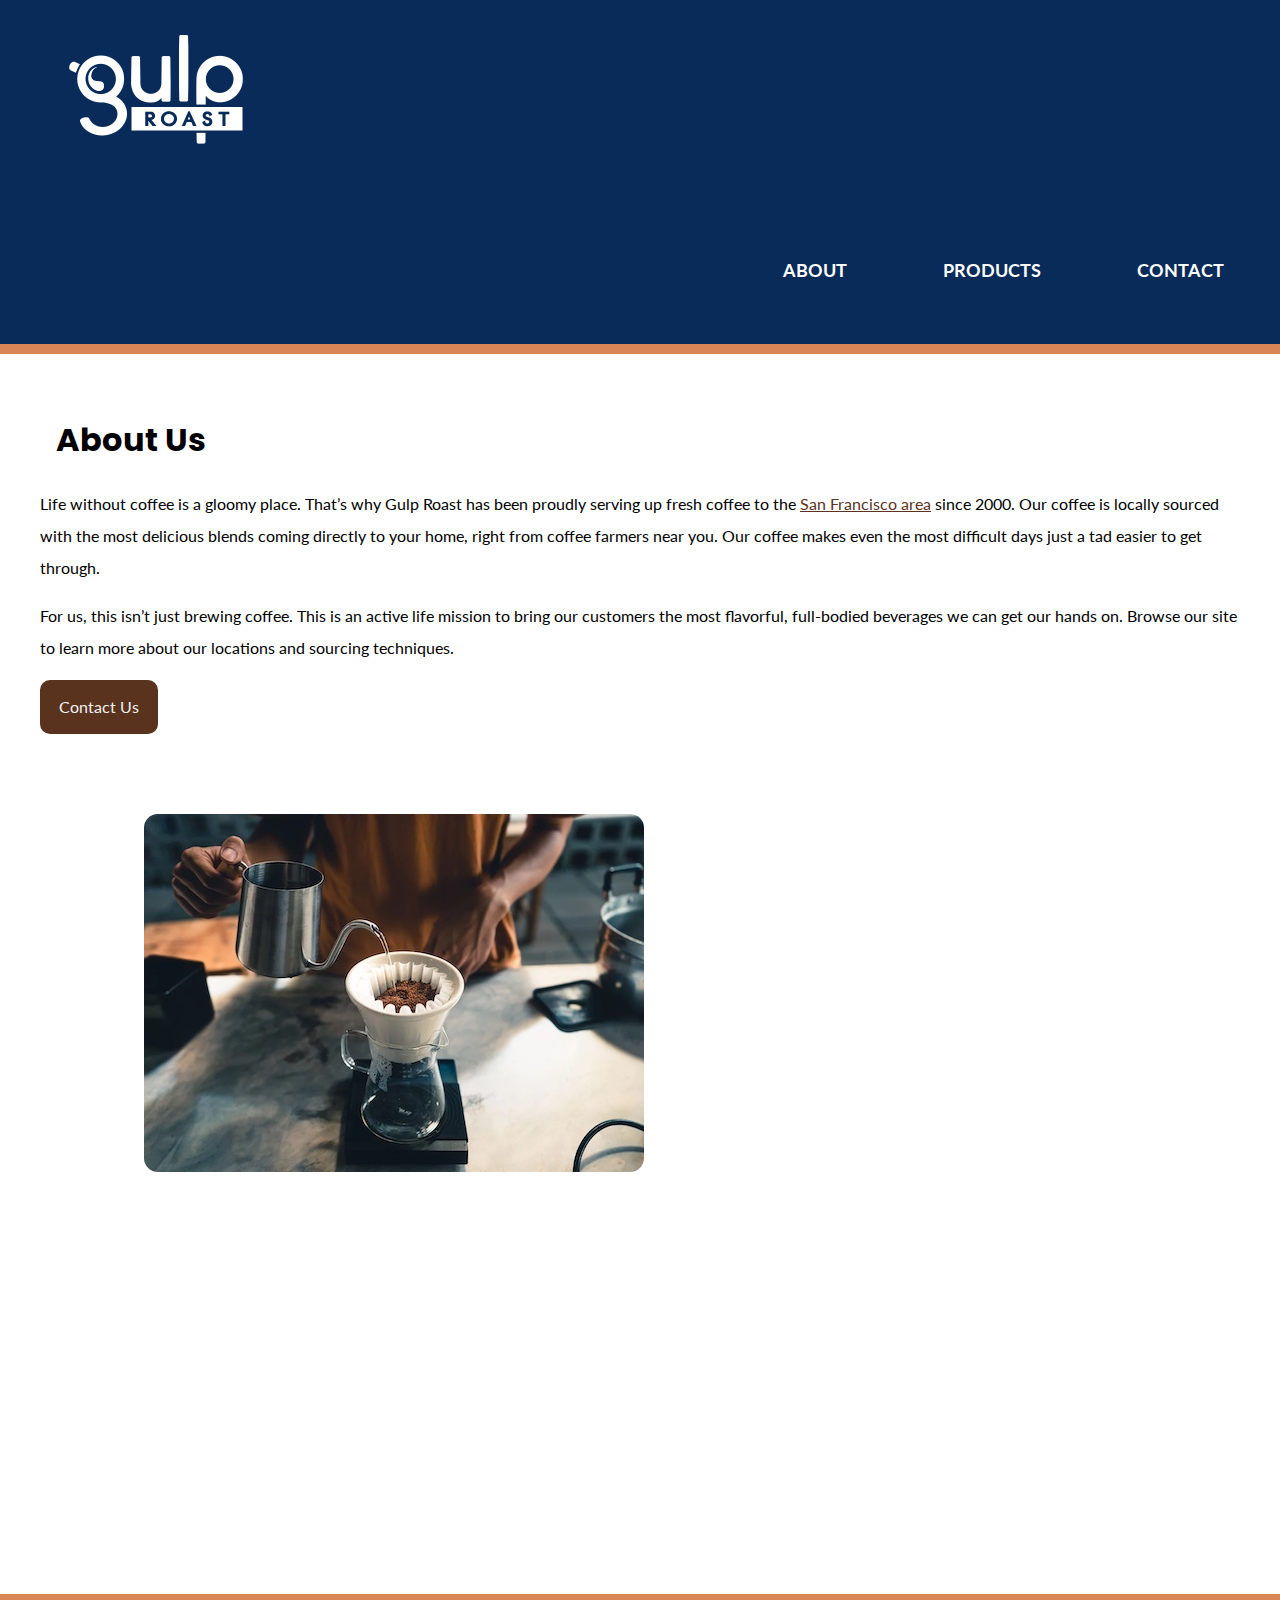
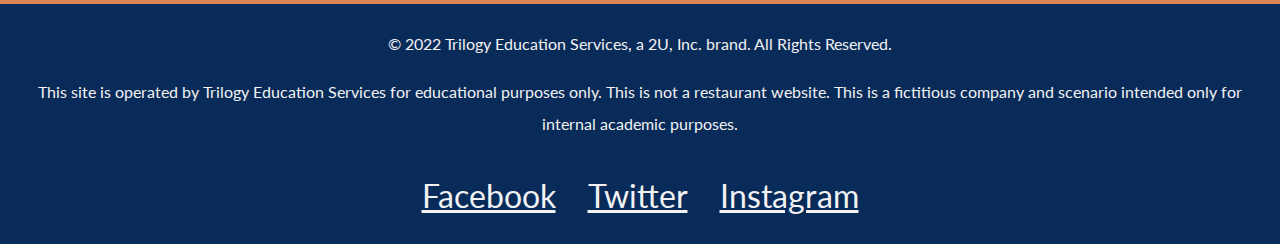
==== index.html @ d429f9fa "gulp coffee" ====
<!DOCTYPE html>
<html lang="en">
<head>
    <meta charset="UTF-8">
    <meta http-equiv="X-UA-Compatible" content="IE=edge">
    <meta name="viewport" content="width=device-width, initial-scale=1.0">
    <link rel="preconnect" href="https://fonts.googleapis.com">
    <link rel="preconnect" href="https://fonts.gstatic.com" crossorigin>
    <link href="https://fonts.googleapis.com/css2?family=Lato&family=Poppins:wght@700&display=swap" rel="stylesheet">
    <link href="https://fonts.googleapis.com/css2?family=Lato&family=Notable&display=swap" rel="stylesheet">
    <link rel="stylesheet" href="https://cdnjs.cloudflare.com/ajax/libs/font-awesome/6.4.0/css/all.min.css" integrity="sha512-iecdLmaskl7CVkqkXNQ/ZH/XLlvWZOJyj7Yy7tcenmpD1ypASozpmT/E0iPtmFIB46ZmdtAc9eNBvH0H/ZpiBw==" crossorigin="anonymous" referrerpolicy="no-referrer" />
    
    <link href="grc_mobile_first_styles.css" rel="stylesheet">

    <title>Gulp Roast Coffee Home Responsive Website</title>
</head>
<body>
  <header>
   <nav>
    <ul>
      <li class="logo"><a href="https://uxuicurriculum.wixsite.com/gulproast"><img src="/images/gulp-logo-light.png" alt="Gulp Roast. Click for home." /></a></li>
      <li><a href="index.html"><span aria-hidden="true" class="fa-solid fa-mug-saucer"></span> About</a></li>
      <li><a href="grc_products.html"><span aria-hidden="true" class="fa-solid fa-fire-flame-curved"></span> Products</a></li>
      <li><a href="grc_contact.html"><span aria-hidden="true" class="fa-solid fa-phone"></span> Contact</a></li>
    </ul>
   </nav>
  </header>
<div class="main-bkgd">
  
  <section class="main">
    <article>
      <h1>About Us</h1>
      <p>Life without coffee is a gloomy place. That’s why Gulp Roast has been proudly serving up fresh coffee to the <a href="https://goo.gl/maps/3rAyszfwSDx8Si2Y9" target="_blank">San Francisco area</a> since 2000. Our coffee is locally sourced with the most delicious blends coming directly to your home, right from coffee farmers near you. Our coffee makes even the most difficult days just a tad easier to get through.</p>

      <p>For us, this isn’t just brewing coffee. This is an active life mission to bring our customers the most flavorful, full-bodied beverages we can get our hands on. Browse our site to learn more about our locations and sourcing techniques.</p>

      <a class="button" href="https://uxuicurriculum.wixsite.com/gulproast">Contact Us</a>
    </article>
    
      <figure>
        <picture>
            <source srcset="/images/gulp-pouring-coffee-horizontal-sm.jpg" media="(max-width: 500px)" >
            <source srcset="/images/gulp-pouring-coffee-vertical.jpg" media="(max-width: 1200px)">
            <source srcset="/images/gulp-pouring-coffee-horizontal.jpg" media="(min-width: 1201px)">
            <img src="/images/gulp-pouring-coffee-horizontal-sm.jpg" alt="Making pour-over coffee at our shop mobile." >
        </picture>
      </figure>
   
  </section>
</div>
<footer>
  <section class="disclaimer">
      <p>© 2022 Trilogy Education Services, a 2U, Inc. brand. All Rights Reserved.</p>

      <p>This site is operated by Trilogy Education Services for educational  purposes only. This is not a restaurant website. This is a fictitious company and scenario intended only for internal academic purposes.
      </p>
  </section>
  <ul>
    <li>
      <a href="https://facebook.com" target="_blank">
        <span aria-hidden="true" class="fa-brands fa-facebook-square"></span>
        <span class="sr-only">Facebook</span>
      </a>
    </li>
    <li>
      <a href="https://twitter.com" target="_blank">
        <span aria-hidden="true" class="fa-brands fa-twitter-square"></span>
        <span class="sr-only">Twitter</span>
      </a>
    </li>
    <li>
      <a href="https://instagram.com" target="_blank">
        <span aria-hidden="true" class="fa-brands fa-instagram-square"></span>
        <span class="sr-only">Instagram</span>
      </a>
    </li>
  </ul>
</footer>
    
</body>
</html>
---- grc_mobile_first_styles.css ----
/* mobile first: 
navbar displays vertically with centered buttons and logo */
/* prevents navbar from hitting the edge of the screen */ 

body {
  background-color: #082B59;
  margin: 0;
  padding: 0;
  font-family: 'Lato', sans-serif;
  line-height: 2;
}
nav {
  margin: 0 1rem;
}
/* remove margin, padding, bullets for all screen sizes */
nav ul {
  margin: 0;
  padding: 0;
  /* list-style-type: none; */
  display: flex;
  flex-flow: column;
  text-align: center;
}

nav li {
  margin: 0 1rem 1rem 1rem;
  font-size: 1.3rem;
}
.logo {
  flex-basis: 100%;
  text-align: center;
  margin-bottom: 1rem;
  margin-top: 1rem;
}
/* max width on the image in pixels */
nav .logo img {
  max-width: 150px;  
}
/* flex basis on the image container, li */
nav .logo {
  flex-basis: 100%;
  justify-content: center;
  text-align: center;
  background-color: #082B59;
}
/* these styles control the button look across all breakpoints */
nav a {
  color: white;
  text-decoration: none;
  display: block;
  padding: 0.5rem 0.5rem;
  text-align: center;
  text-transform: uppercase;
  font-weight: bold;
  font-size: 1.1rem;
  border-radius: 10px;
  margin: 0 0 1rem 0;
}
nav a:hover {
  color: #59331d;
}
nav .logo a {
  background-color: transparent;
}

h1, h2, h3 {
  font-family: 'Poppins', sans-serif;
}
h1 {
  font-size: 2rem;
  margin-bottom: 0;
  margin-left: 1rem;
  text-align: left;
}
/* make images flexible */
/* img {
  max-width: 100%;
} */
a {
  color: #59331d;
}
a:hover {
  text-decoration: none;
}
header {
  border-bottom: 10px solid #d98555;
}

/* establishes a white background */
.main-bkgd {
  background: #ffffff url(https://assets.codepen.io/6306176/gulp-bean-bkgd.jpg) repeat-x bottom;
  padding-bottom: 200px;
}
  /* sits inside of the white background, centered */
.main {
    max-width: 550px;
    margin: 0 auto;
    padding: 1rem;
    display: flex;
    flex-flow: row wrap;
    justify-content: space-between;
}
article {
    flex-basis: auto;
}
figure img {
    max-width: 100%;
    padding: 1rem;
    margin: 2rem;
    border-radius: 30px;
}
.button {
    display: inline-block;
    background-color: #59331D;
    border-radius: 10px;
    padding: 0.5rem 1rem;
    margin: 0;
    color: #f2f2f2;
    text-decoration: none;
    border: 3px solid #59331d;
}
.button:hover {
    background-color: #f2f2f2;
    color: #59331d;
}
footer {
    color: #f2f2f2;
    text-align: center;
    border-top: 10px solid #d98555;
}
footer .disclaimer {
  margin: 1.5rem;
}
footer ul {
    list-style-type: none;
    padding: 0;
    margin: 0;
    display: flex;
    flex-flow: row wrap;
    justify-content: center;
}
footer a {
    color: #f2f2f2;
    font-size: 2rem;
    display: block;
    margin: 0 1rem 1rem 1rem;
}




/* tablet */
@media (min-width: 550px) {
    
/* navbar styling */

nav ul {
    padding: 0;
    margin: 0;
    list-style-type: none;
    display: flex;
    flex-flow: row wrap;
    justify-content: center;
    gap: 1rem; 
  }
  nav li {
    margin: 2rem;
    font-size: 1.3rem;
  }
  /* max width on the image in pixels */
  nav .logo img {
    max-width: 200px;
  }
  nav a {
    color: white;
    text-decoration: none;
    display: block;
    background-color: transparent;
  }
  nav a:hover {
    color: #d98555;
  }
  /* establishes a white background */
  .main-bkgd {
    background: #ffffff url(https://assets.codepen.io/6306176/gulp-bean-bkgd.jpg) repeat-x bottom;
    padding-bottom: 300px;
  }
  /* sits inside of the white background, centered */
  .main {
    max-width: 1200px;
    margin: 0 auto;
    padding: 2rem;
    display: flex;
    flex-flow: row wrap;
    justify-content: space-between;
  }
  figure {
    max-width: 100%;
    padding: 1rem;
    border-radius: 30px;
 }
}



/* desktop */
@media (min-width: 1000px) {
    
  /* desktop first: navbar displays with logo on left and navbar on right */

  nav ul {
    padding: 0;
    margin: 0;
    list-style-type: none;
    display: flex;
    flex-flow: row wrap;
    justify-content: flex-start;
    gap: 1rem;
  }
  /* nav li {
    display: inline;
  } */
  /* nav li a {
    float: left;
  } */
  /* takes all extra space and pushes navbar to the right */
  .logo {
    margin-right: auto;
  }
  nav ul {
    padding: 0;
    margin: 0;
    list-style-type: none;
    justify-content: right;
}
nav .logo a {
     display: flex;
     margin-right: auto;
}
}
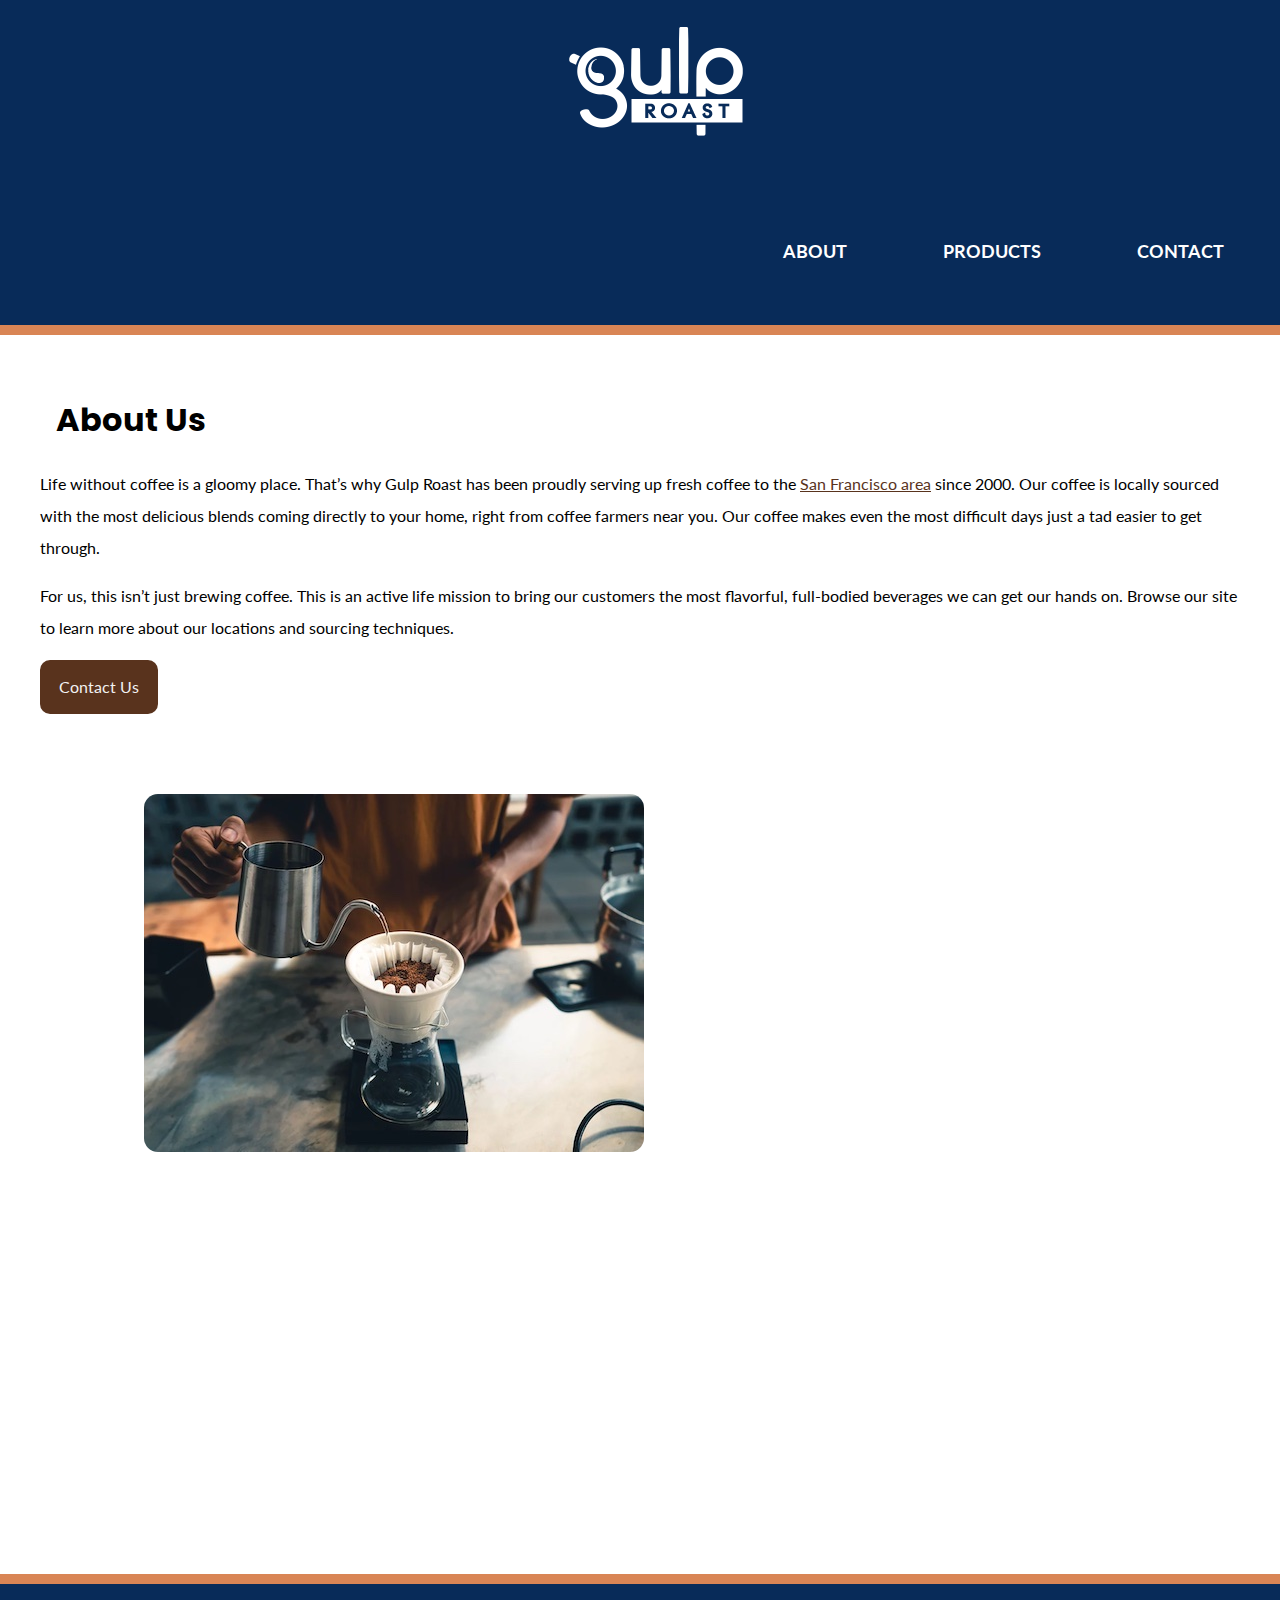
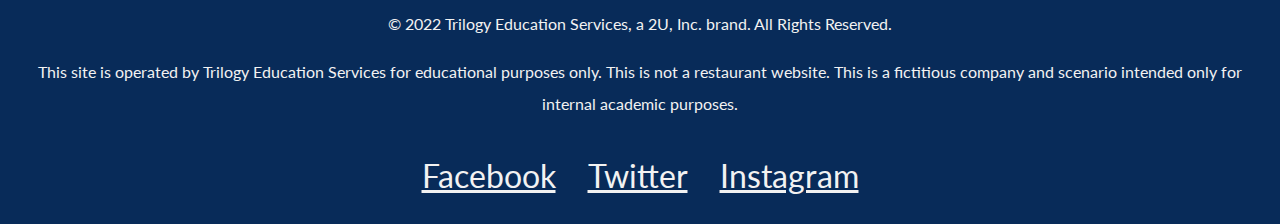
==== commit de470dd1: "edit 11" ====
--- a/index.html
+++ b/index.html
@@ -18,7 +18,7 @@
   <header>
    <nav>
     <ul>
-      <li class="logo"><a href="https://uxuicurriculum.wixsite.com/gulproast"><img src="/images/gulp-logo-light.png" alt="Gulp Roast. Click for home." /></a></li>
+      <li class="logo"><img src="./images/gulp-logo-light.png" alt="Gulp Roast. Click for home." /></li>
       <li><a href="index.html"><span aria-hidden="true" class="fa-solid fa-mug-saucer"></span> About</a></li>
       <li><a href="grc_products.html"><span aria-hidden="true" class="fa-solid fa-fire-flame-curved"></span> Products</a></li>
       <li><a href="grc_contact.html"><span aria-hidden="true" class="fa-solid fa-phone"></span> Contact</a></li>
@@ -39,10 +39,10 @@
     
       <figure>
         <picture>
-            <source srcset="/images/gulp-pouring-coffee-horizontal-sm.jpg" media="(max-width: 500px)" >
-            <source srcset="/images/gulp-pouring-coffee-vertical.jpg" media="(max-width: 1200px)">
-            <source srcset="/images/gulp-pouring-coffee-horizontal.jpg" media="(min-width: 1201px)">
-            <img src="/images/gulp-pouring-coffee-horizontal-sm.jpg" alt="Making pour-over coffee at our shop mobile." >
+            <source srcset="./images/gulp-pouring-coffee-horizontal-sm.jpg" media="(max-width: 500px)" >
+            <source srcset="./images/gulp-pouring-coffee-vertical.jpg" media="(max-width: 1200px)">
+            <source srcset="./images/gulp-pouring-coffee-horizontal.jpg" media="(min-width: 1201px)">
+            <img src="./images/gulp-pouring-coffee-horizontal-sm.jpg" alt="Making pour-over coffee at our shop mobile." >
         </picture>
       </figure>
    
--- a/grc_mobile_first_styles.css
+++ b/grc_mobile_first_styles.css
@@ -16,12 +16,9 @@
 nav ul {
   margin: 0;
   padding: 0;
-  /* list-style-type: none; */
-  display: flex;
-  flex-flow: column;
-  text-align: center;
-}
-
+  list-style-type: none;
+  display: block;
+}
 nav li {
   margin: 0 1rem 1rem 1rem;
   font-size: 1.3rem;
@@ -217,12 +214,6 @@
     justify-content: flex-start;
     gap: 1rem;
   }
-  /* nav li {
-    display: inline;
-  } */
-  /* nav li a {
-    float: left;
-  } */
   /* takes all extra space and pushes navbar to the right */
   .logo {
     margin-right: auto;
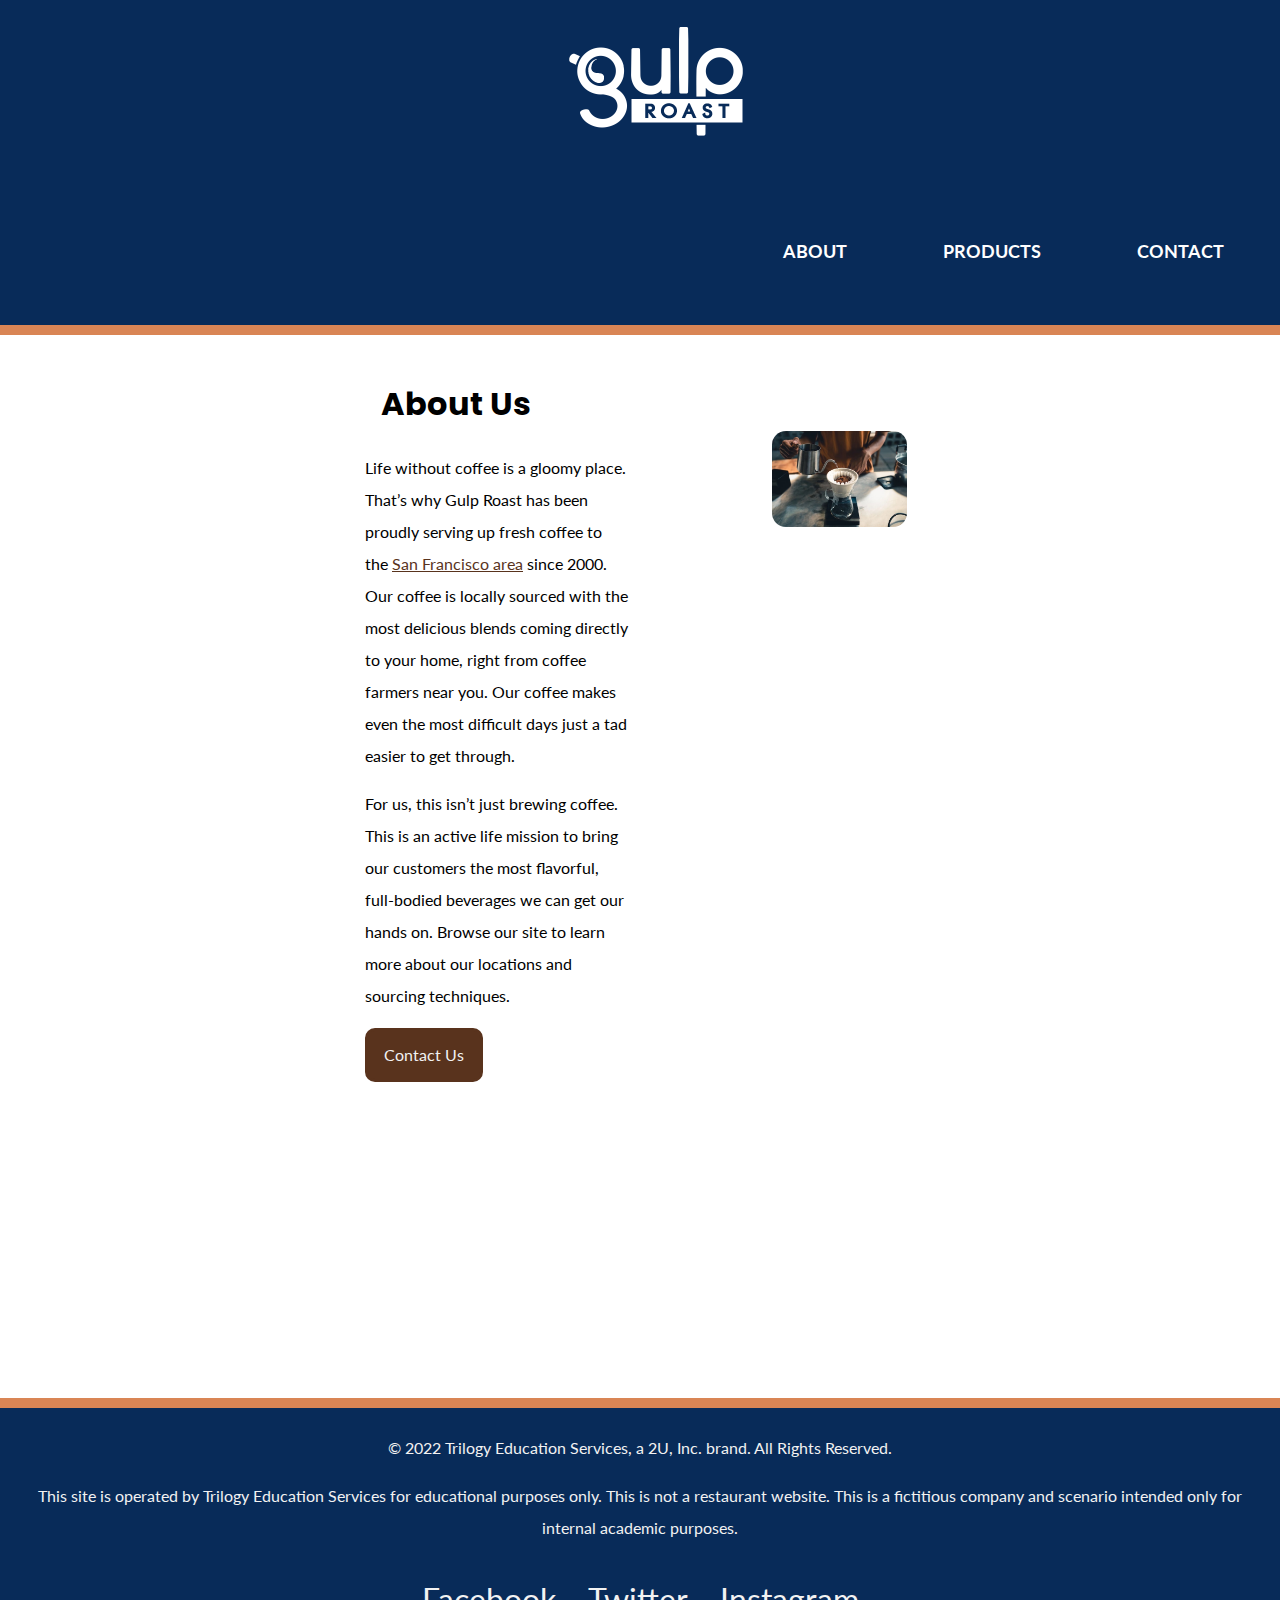
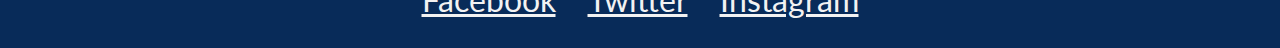
==== commit 3f21b423: "edit 12" ====
--- a/index.html
+++ b/index.html
@@ -26,17 +26,18 @@
    </nav>
   </header>
 <div class="main-bkgd">
-  
   <section class="main">
-    <article>
-      <h1>About Us</h1>
-      <p>Life without coffee is a gloomy place. That’s why Gulp Roast has been proudly serving up fresh coffee to the <a href="https://goo.gl/maps/3rAyszfwSDx8Si2Y9" target="_blank">San Francisco area</a> since 2000. Our coffee is locally sourced with the most delicious blends coming directly to your home, right from coffee farmers near you. Our coffee makes even the most difficult days just a tad easier to get through.</p>
+    <div class="one">
+      <article>
+        <h1>About Us</h1>
+        <p>Life without coffee is a gloomy place. That’s why Gulp Roast has been proudly serving up fresh coffee to the <a href="https://goo.gl/maps/3rAyszfwSDx8Si2Y9" target="_blank">San Francisco area</a> since 2000. Our coffee is locally sourced with the most delicious blends coming directly to your home, right from coffee farmers near you. Our coffee makes even the most difficult days just a tad easier to get through.</p>
 
-      <p>For us, this isn’t just brewing coffee. This is an active life mission to bring our customers the most flavorful, full-bodied beverages we can get our hands on. Browse our site to learn more about our locations and sourcing techniques.</p>
+        <p>For us, this isn’t just brewing coffee. This is an active life mission to bring our customers the most flavorful, full-bodied beverages we can get our hands on. Browse our site to learn more about our locations and sourcing techniques.</p>
 
-      <a class="button" href="https://uxuicurriculum.wixsite.com/gulproast">Contact Us</a>
-    </article>
-    
+        <a class="button" href="https://uxuicurriculum.wixsite.com/gulproast">Contact Us</a>
+      </article>
+    </div>
+    <div class="two">
       <figure>
         <picture>
             <source srcset="./images/gulp-pouring-coffee-horizontal-sm.jpg" media="(max-width: 500px)" >
@@ -45,7 +46,7 @@
             <img src="./images/gulp-pouring-coffee-horizontal-sm.jpg" alt="Making pour-over coffee at our shop mobile." >
         </picture>
       </figure>
-   
+    </div>
   </section>
 </div>
 <footer>
--- a/grc_mobile_first_styles.css
+++ b/grc_mobile_first_styles.css
@@ -183,14 +183,29 @@
     padding-bottom: 300px;
   }
   /* sits inside of the white background, centered */
-  .main {
+  /* .main {
     max-width: 1200px;
     margin: 0 auto;
     padding: 2rem;
     display: flex;
     flex-flow: row wrap;
     justify-content: space-between;
-  }
+  } */
+  .main {
+    display: grid;
+    grid-template-columns: repeat(2,1fr);
+    gap: 1.5rem;
+    grid-auto-rows: minmax(100px, auto);
+}
+.one {
+    grid-column: 1/2;
+    grid-row: 1;
+}
+.two {
+    grid-column: 2/2;
+    grid-row: 1;
+    margin-left: 1rem;
+}
   figure {
     max-width: 100%;
     padding: 1rem;
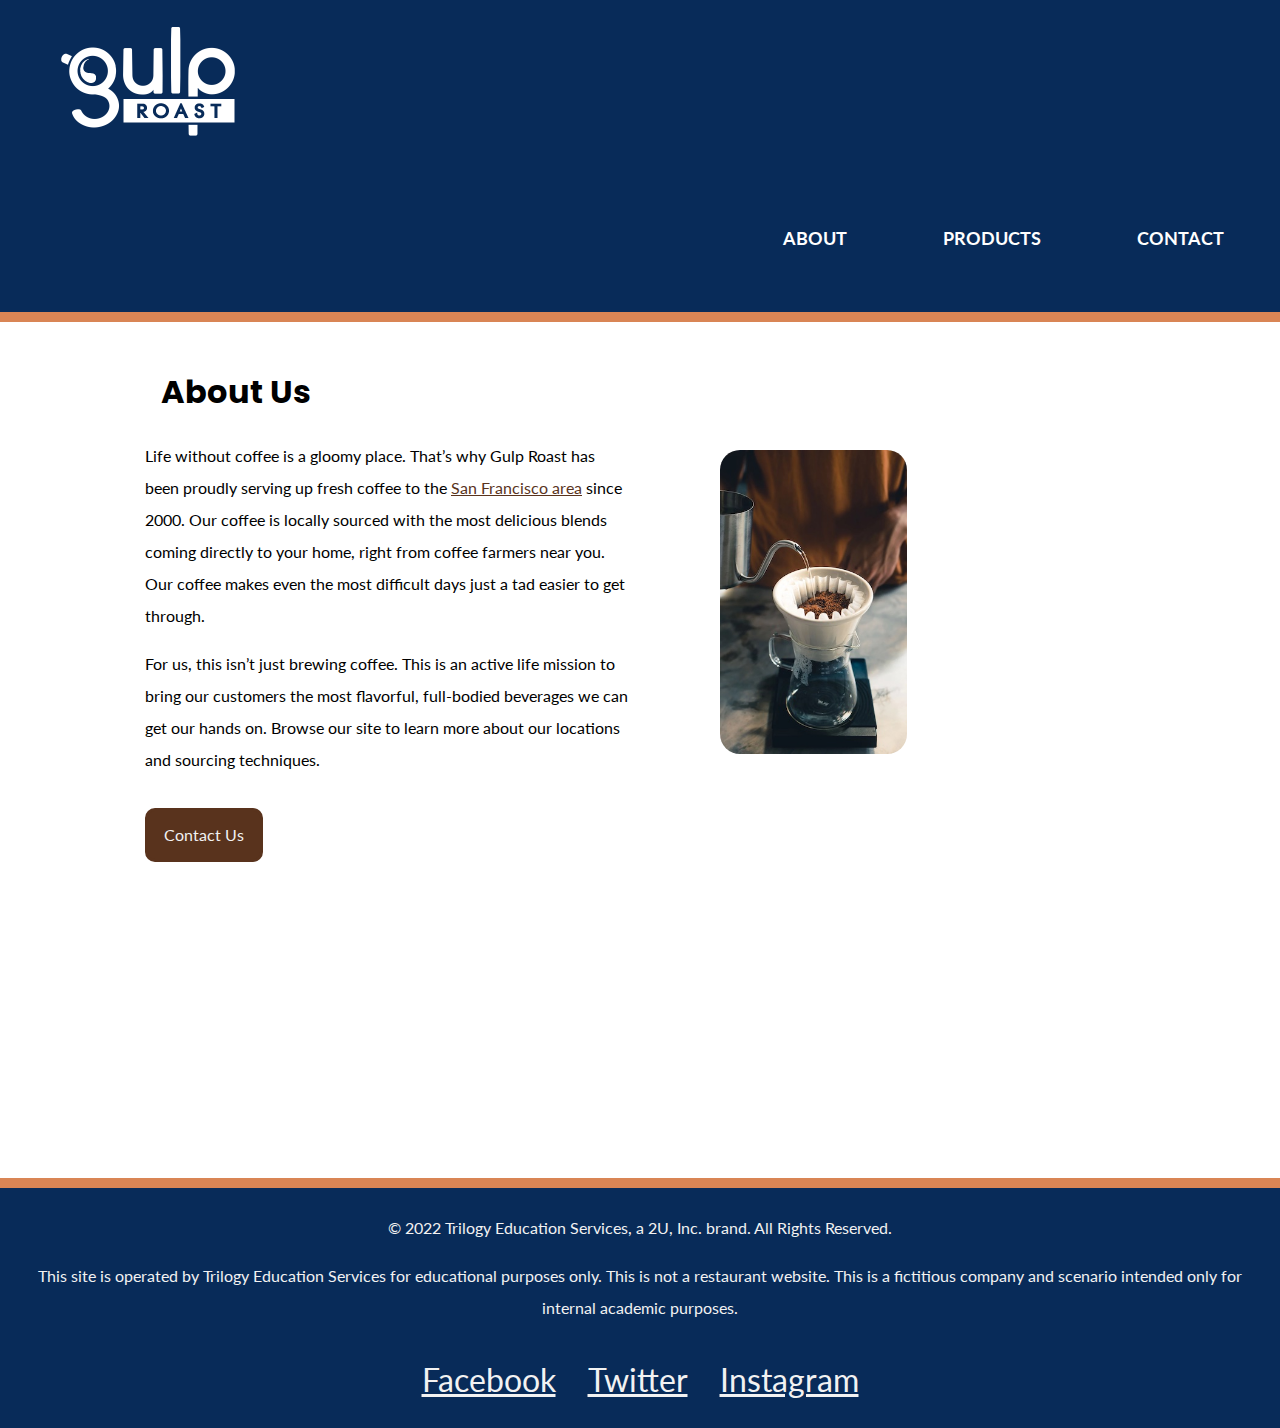
==== commit 432d89bc: "edit 15" ====
--- a/index.html
+++ b/index.html
@@ -34,15 +34,15 @@
 
         <p>For us, this isn’t just brewing coffee. This is an active life mission to bring our customers the most flavorful, full-bodied beverages we can get our hands on. Browse our site to learn more about our locations and sourcing techniques.</p>
 
-        <a class="button" href="https://uxuicurriculum.wixsite.com/gulproast">Contact Us</a>
+        <a class="button" href="./grc_contact.html">Contact Us</a>
       </article>
     </div>
     <div class="two">
       <figure>
         <picture>
-            <source srcset="./images/gulp-pouring-coffee-horizontal-sm.jpg" media="(max-width: 500px)" >
-            <source srcset="./images/gulp-pouring-coffee-vertical.jpg" media="(max-width: 1200px)">
-            <source srcset="./images/gulp-pouring-coffee-horizontal.jpg" media="(min-width: 1201px)">
+            <source srcset="./images/gulp-pouring-coffee-horizontal-sm.jpg" media="(max-width: 550px)" >
+            <source srcset="./images/gulp-pouring-coffee-vertical.jpg" media="(min-width: 550px)">
+            <source srcset="./images/gulp-pouring-coffee-horizontal.jpg" media="(min-width: 1000px)">
             <img src="./images/gulp-pouring-coffee-horizontal-sm.jpg" alt="Making pour-over coffee at our shop mobile." >
         </picture>
       </figure>
--- a/grc_mobile_first_styles.css
+++ b/grc_mobile_first_styles.css
@@ -102,9 +102,8 @@
 }
 figure img {
     max-width: 100%;
-    padding: 1rem;
     margin: 2rem;
-    border-radius: 30px;
+    border-radius: 20px;
 }
 .button {
     display: inline-block;
@@ -112,6 +111,7 @@
     border-radius: 10px;
     padding: 0.5rem 1rem;
     margin: 0;
+    margin-top: 1rem;
     color: #f2f2f2;
     text-decoration: none;
     border: 3px solid #59331d;
@@ -182,35 +182,30 @@
     background: #ffffff url(https://assets.codepen.io/6306176/gulp-bean-bkgd.jpg) repeat-x bottom;
     padding-bottom: 300px;
   }
-  /* sits inside of the white background, centered */
-  /* .main {
-    max-width: 1200px;
-    margin: 0 auto;
-    padding: 2rem;
-    display: flex;
-    flex-flow: row wrap;
-    justify-content: space-between;
-  } */
+  article {
+    flex-basis: auto;
+    margin-left: -50px;
+}
   .main {
     display: grid;
     grid-template-columns: repeat(2,1fr);
-    gap: 1.5rem;
-    grid-auto-rows: minmax(100px, auto);
-}
-.one {
+    gap: 1rem;
+    grid-auto-rows: minmax(200px, auto);
+}
+  .one {
     grid-column: 1/2;
     grid-row: 1;
 }
-.two {
+  .two {
     grid-column: 2/2;
     grid-row: 1;
-    margin-left: 1rem;
-}
-  figure {
+}
+  figure img {
     max-width: 100%;
-    padding: 1rem;
-    border-radius: 30px;
- }
+    padding: 0rem;
+    margin-top: 8rem;
+    border-radius: 20px;
+  }
 }
 
 
@@ -219,28 +214,36 @@
 @media (min-width: 1000px) {
     
   /* desktop first: navbar displays with logo on left and navbar on right */
-
+  .main {
+    display: grid;
+    grid-template-columns: repeat(2,1fr);
+    gap: 1rem;
+    grid-auto-rows: minmax(200px, auto);
+}
+  .one {
+    grid-column: 1/2;
+    grid-row: 1;
+    margin-left: -170px;
+}
+  .two {
+    grid-column: 2/2;
+    grid-row: 1;
+}
+  /* takes all extra space and pushes navbar to the right */
   nav ul {
     padding: 0;
     margin: 0;
     list-style-type: none;
-    display: flex;
-    flex-flow: row wrap;
-    justify-content: flex-start;
-    gap: 1rem;
-  }
-  /* takes all extra space and pushes navbar to the right */
-  .logo {
-    margin-right: auto;
-  }
-  nav ul {
-    padding: 0;
-    margin: 0;
-    list-style-type: none;
     justify-content: right;
 }
-nav .logo a {
+  nav .logo {
      display: flex;
+     justify-content: flex-start;
      margin-right: auto;
-}
+  }
+  figure img {
+    max-width: 100%;
+    margin-top: 6rem;
+    border-radius: 20px;
+  }
 }